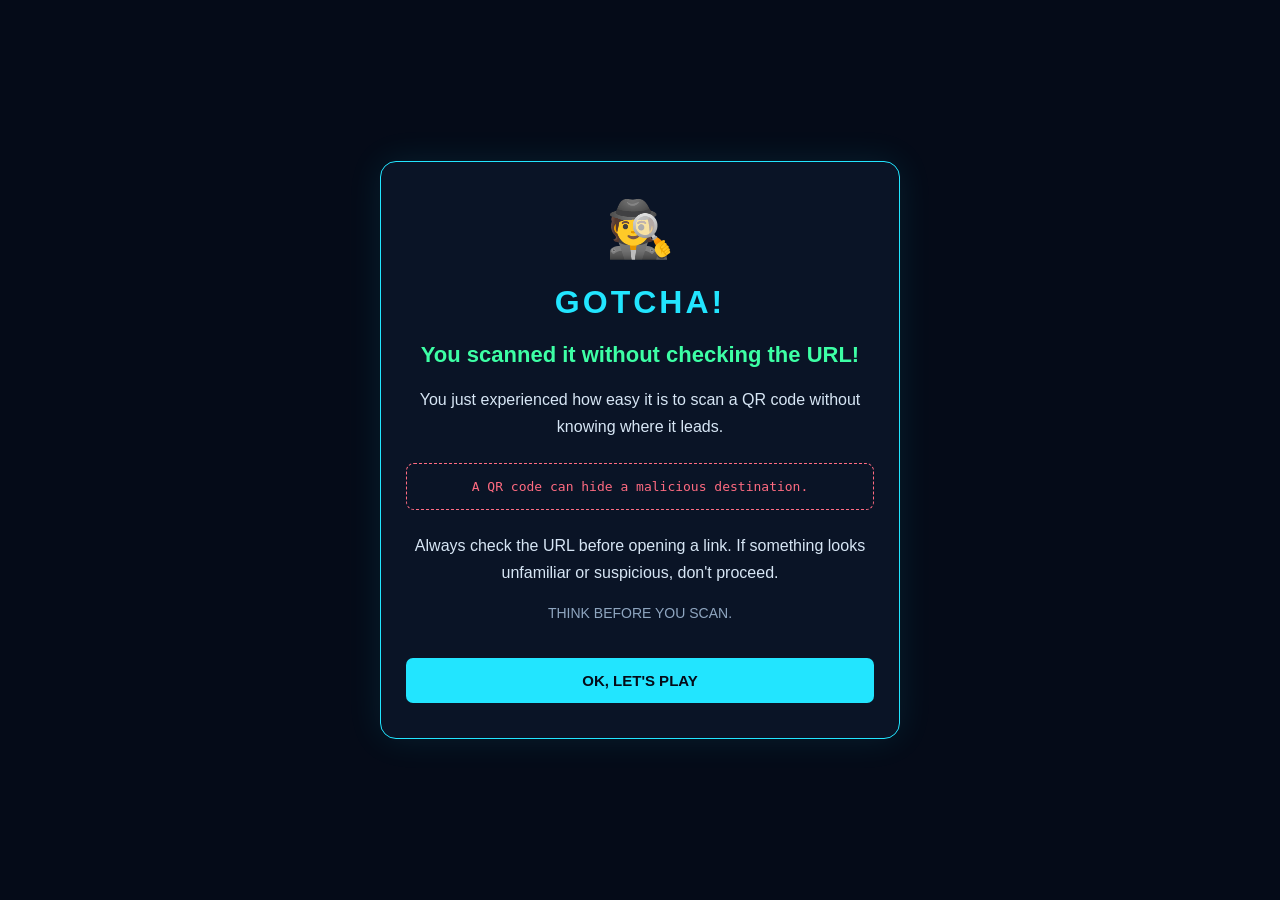
==== qr.surprise.html @ b3b9aebb "Create qr.surprise.html" ====
<!doctype html>
<html lang="en">
<head>
<meta charset="utf-8">
<meta name="viewport" content="width=device-width,initial-scale=1">
<title>CYBER CLASH — QR Challenge</title>
<style>
*{box-sizing:border-box}
body{
 margin:0;min-height:100vh;display:grid;place-items:center;
 padding:20px;background:#050b18;color:#d7e6f5;
 font-family:Arial,sans-serif;text-align:center
}
.card{
 width:min(100%,520px);padding:35px 25px;
 background:#0a1426;border:1px solid #22e5ff;
 border-radius:16px;box-shadow:0 0 35px #22e5ff18
}
.icon{font-size:55px;margin-bottom:15px}
h1{color:#22e5ff;font-size:32px;letter-spacing:3px}
h2{color:#3dffa5;font-size:22px}
p{line-height:1.7;color:#d7e6f5}
.warning{
 margin:22px 0;padding:15px;border:1px dashed #ff6b81;
 border-radius:8px;color:#ff6b81;overflow-wrap:anywhere;
 font-family:monospace;font-size:13px
}
.tip{color:#8fa6c0;font-size:14px}
button{
 width:100%;padding:14px;margin-top:18px;
 background:#22e5ff;color:#050b18;border:0;border-radius:7px;
 font-size:15px;font-weight:bold;cursor:pointer
}
button:hover{filter:brightness(1.1)}
</style>
</head>
<body>
<main class="card">
 <div class="icon">🕵️</div>
 <h1>GOTCHA!</h1>
 <h2>You scanned it without checking the URL!</h2>
 <p>
  You just experienced how easy it is to scan a QR code
  without knowing where it leads.
 </p>
 <div class="warning">
  A QR code can hide a malicious destination.
 </div>
 <p>
  Always check the URL before opening a link.
  If something looks unfamiliar or suspicious, don't proceed.
 </p>
 <p class="tip">THINK BEFORE YOU SCAN.</p>
 <button onclick="window.location.href='./index.html'">
  OK, LET'S PLAY
 </button>
</main>
</body>
</html>
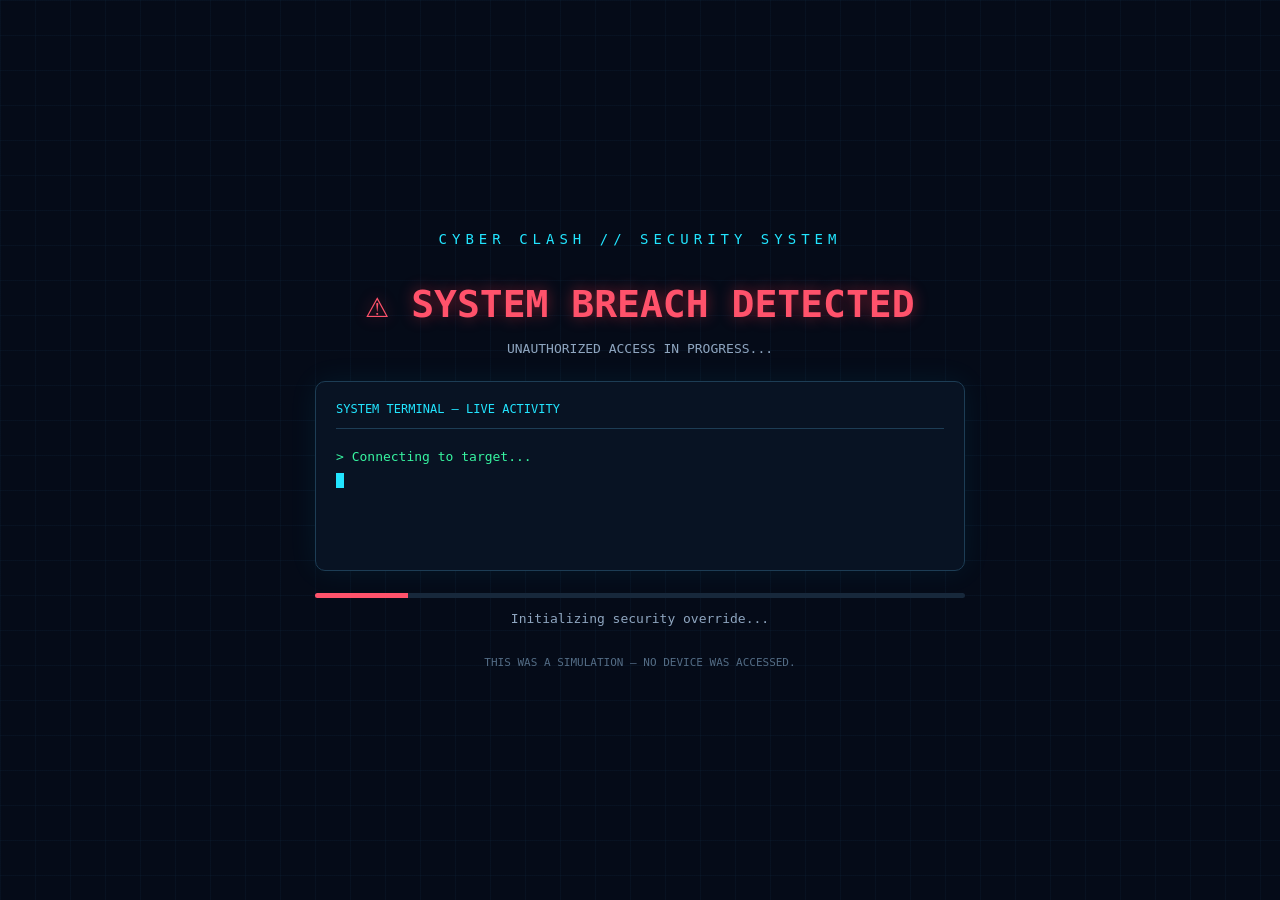
==== commit ec2fc4cc: "Update qr.surprise.html" ====
--- a/qr.surprise.html
+++ b/qr.surprise.html
@@ -1,60 +1,269 @@
-
-<!doctype html>
+<!DOCTYPE html>
 <html lang="en">
 <head>
-<meta charset="utf-8">
-<meta name="viewport" content="width=device-width,initial-scale=1">
-<title>CYBER CLASH — QR Challenge</title>
+<meta charset="UTF-8">
+<meta name="viewport" content="width=device-width, initial-scale=1.0">
+<title>CYBER CLASH | Security Alert</title>
+
 <style>
 *{box-sizing:border-box}
+
 body{
- margin:0;min-height:100vh;display:grid;place-items:center;
- padding:20px;background:#050b18;color:#d7e6f5;
- font-family:Arial,sans-serif;text-align:center
-}
-.card{
- width:min(100%,520px);padding:35px 25px;
- background:#0a1426;border:1px solid #22e5ff;
- border-radius:16px;box-shadow:0 0 35px #22e5ff18
-}
-.icon{font-size:55px;margin-bottom:15px}
-h1{color:#22e5ff;font-size:32px;letter-spacing:3px}
-h2{color:#3dffa5;font-size:22px}
-p{line-height:1.7;color:#d7e6f5}
+ margin:0;
+ min-height:100vh;
+ background:#050b18;
+ color:#d7e6f5;
+ font-family:Consolas,monospace;
+ display:flex;
+ align-items:center;
+ justify-content:center;
+ padding:20px;
+ overflow-x:hidden;
+}
+
+.grid{
+ position:fixed;
+ inset:0;
+ background-image:
+ linear-gradient(#12304733 1px,transparent 1px),
+ linear-gradient(90deg,#12304733 1px,transparent 1px);
+ background-size:35px 35px;
+ pointer-events:none;
+}
+
+.container{
+ position:relative;
+ width:100%;
+ max-width:650px;
+ text-align:center;
+}
+
+.logo{
+ color:#22e5ff;
+ letter-spacing:5px;
+ font-size:14px;
+ margin-bottom:35px;
+}
+
+.alert{
+ color:#ff526b;
+ font-size:clamp(25px,6vw,38px);
+ font-weight:bold;
+ text-shadow:0 0 15px #ff334477;
+ margin-bottom:15px;
+}
+
+.subtitle{
+ color:#8fa6c0;
+ font-size:13px;
+ margin-bottom:25px;
+}
+
+.terminal{
+ background:#081323;
+ border:1px solid #1d3d55;
+ border-radius:10px;
+ padding:20px;
+ text-align:left;
+ min-height:190px;
+ box-shadow:0 0 30px #00d9ff12;
+}
+
+.terminal-header{
+ color:#22e5ff;
+ font-size:12px;
+ border-bottom:1px solid #1d3d55;
+ padding-bottom:12px;
+ margin-bottom:15px;
+}
+
+#code{
+ color:#37f5a1;
+ font-size:13px;
+ line-height:2;
+ white-space:pre-wrap;
+ overflow-wrap:anywhere;
+}
+
+.cursor{
+ display:inline-block;
+ width:8px;
+ height:15px;
+ background:#22e5ff;
+ animation:blink .7s infinite;
+ vertical-align:middle;
+}
+
+@keyframes blink{
+ 50%{opacity:0}
+}
+
+.progress{
+ height:5px;
+ background:#17283b;
+ border-radius:10px;
+ margin-top:22px;
+ overflow:hidden;
+}
+
+.progress i{
+ display:block;
+ height:100%;
+ width:0;
+ background:#ff526b;
+ transition:width .2s linear;
+}
+
+#reveal{
+ display:none;
+ animation:appear .7s ease;
+}
+
+@keyframes appear{
+ from{opacity:0;transform:translateY(15px)}
+ to{opacity:1;transform:translateY(0)}
+}
+
+.gotcha{
+ color:#37f5a1;
+ font-size:clamp(35px,8vw,55px);
+ font-weight:bold;
+ margin:30px 0 15px;
+ text-shadow:0 0 20px #37f5a155;
+}
+
+.message{
+ color:#d7e6f5;
+ font-family:Arial,sans-serif;
+ line-height:1.8;
+ font-size:15px;
+}
+
 .warning{
- margin:22px 0;padding:15px;border:1px dashed #ff6b81;
- border-radius:8px;color:#ff6b81;overflow-wrap:anywhere;
- font-family:monospace;font-size:13px
-}
-.tip{color:#8fa6c0;font-size:14px}
+ color:#22e5ff;
+ font-weight:bold;
+ letter-spacing:2px;
+ margin:25px 0;
+ font-size:14px;
+}
+
 button{
- width:100%;padding:14px;margin-top:18px;
- background:#22e5ff;color:#050b18;border:0;border-radius:7px;
- font-size:15px;font-weight:bold;cursor:pointer
-}
-button:hover{filter:brightness(1.1)}
+ border:0;
+ border-radius:7px;
+ padding:15px 25px;
+ background:#22e5ff;
+ color:#06111e;
+ font-weight:bold;
+ font-family:inherit;
+ font-size:14px;
+ cursor:pointer;
+ transition:.2s;
+}
+
+button:hover{
+ background:#37f5a1;
+ transform:translateY(-2px);
+ box-shadow:0 0 20px #22e5ff55;
+}
+
+.footer{
+ color:#536c85;
+ font-size:11px;
+ margin-top:30px;
+}
+
 </style>
 </head>
+
 <body>
-<main class="card">
- <div class="icon">🕵️</div>
- <h1>GOTCHA!</h1>
- <h2>You scanned it without checking the URL!</h2>
- <p>
-  You just experienced how easy it is to scan a QR code
-  without knowing where it leads.
- </p>
- <div class="warning">
-  A QR code can hide a malicious destination.
+<div class="grid"></div>
+
+<main class="container">
+
+<div class="logo">CYBER CLASH // SECURITY SYSTEM</div>
+
+<section id="attack">
+
+<div class="alert">⚠ SYSTEM BREACH DETECTED</div>
+<div class="subtitle">UNAUTHORIZED ACCESS IN PROGRESS...</div>
+
+<div class="terminal">
+ <div class="terminal-header">
+  SYSTEM TERMINAL — LIVE ACTIVITY
  </div>
- <p>
-  Always check the URL before opening a link.
-  If something looks unfamiliar or suspicious, don't proceed.
- </p>
- <p class="tip">THINK BEFORE YOU SCAN.</p>
- <button onclick="window.location.href='./index.html'">
-  OK, LET'S PLAY
- </button>
+ <div id="code"></div><span class="cursor"></span>
+</div>
+
+<div class="progress"><i id="bar"></i></div>
+
+<p class="subtitle" id="status">Initializing security override...</p>
+
+</section>
+
+<section id="reveal">
+
+<div class="gotcha">GOTCHA! 😈</div>
+
+<div class="message">
+ <p><b>You just scanned a QR code without checking where it leads!</b></p>
+
+ <p>QR codes can hide malicious destinations.
+ Always check the URL before opening it.</p>
+</div>
+
+<div class="warning">THINK BEFORE YOU SCAN.</div>
+
+<button onclick="location.href='https://l-ctrl887.github.io/Cyber_Clash/'">
+ OK, LET'S PLAY →
+</button>
+
+</section>
+
+<div class="footer">
+ THIS WAS A SIMULATION — NO DEVICE WAS ACCESSED.
+</div>
+
 </main>
+
+<script>
+const lines = [
+ "> Connecting to target...",
+ "> Bypassing security protocols...",
+ "> Scanning network...",
+ "> Accessing system files...",
+ "> Injecting malicious payload...",
+ "> Encryption sequence initiated...",
+ "> SYSTEM COMPROMISED!"
+];
+
+const code = document.getElementById("code");
+const bar = document.getElementById("bar");
+const status = document.getElementById("status");
+
+let line = 0;
+
+function typeLine(){
+ if(line >= lines.length){
+  status.textContent = "SECURITY ALERT: PROCESS COMPLETE";
+  setTimeout(showReveal,1200);
+  return;
+ }
+
+ code.textContent += lines[line] + "\n";
+ line++;
+
+ bar.style.width = (line / lines.length * 100) + "%";
+
+ setTimeout(typeLine,650);
+}
+
+function showReveal(){
+ document.getElementById("attack").style.display="none";
+ document.getElementById("reveal").style.display="block";
+}
+
+setTimeout(typeLine,700);
+</script>
+
 </body>
 </html>
